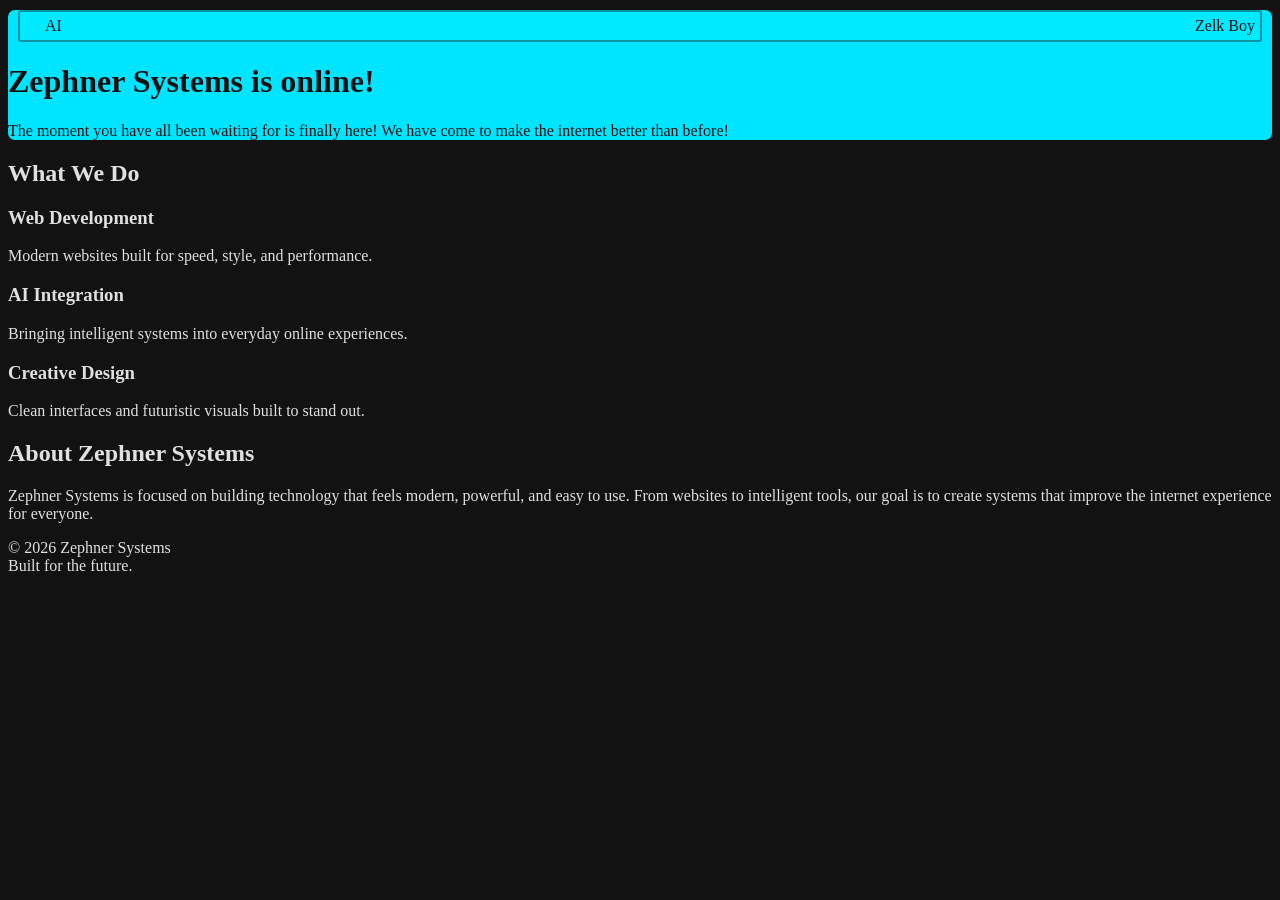
==== index.html @ 3ac15823 "ChatGPT's suggestions and text" ====
<!DOCTYPE html>
<html lang="en">
<head>
  <meta charset="UTF-8">
  <meta name="viewport" content="width=device-width, initial-scale=1.0">
  <title>Hello Page</title>

  <link rel="stylesheet" href="styles.css">

  <!-- Load JS properly -->
  <script src="javascript.js" defer></script>
</head>

<body>
  <div class="top">
    <div class="banner">
    <div class="header">
      
      <div class="header-one">
        <a target="_blank" href="https://chatgpt.com">
          AI
        </a>
      </div>
      
      <div class="header-two">
        Zelk Boy
      </div>
    </div>
    </div>
    <div class="title">
      <h1>
        Zephner Systems is online!
      </h1>
      <div class="subtext">
        The moment you have all been waiting for is finally here! We have come to make the internet better than before!
      </div>
    </div>
  </div>
  <div class="second-from-top">  
    <div class="second-from-top">
  <h2>What We Do</h2>
  <div class="cards">
    
    <div class="card">
      <h3>Web Development</h3>
      <p>
        Modern websites built for speed, style, and performance.
      </p>
    </div>

    <div class="card">
      <h3>AI Integration</h3>
      <p>
        Bringing intelligent systems into everyday online experiences.
      </p>
    </div>

    <div class="card">
      <h3>Creative Design</h3>
      <p>
        Clean interfaces and futuristic visuals built to stand out.
      </p>
    </div>

  </div>
</div>

<div class="about">
  <h2>About Zephner Systems</h2>
  
  <p>
    Zephner Systems is focused on building technology that feels modern,
    powerful, and easy to use. From websites to intelligent tools,
    our goal is to create systems that improve the internet experience
    for everyone.
  </p>
</div>

<div class="footer">
  <div>© 2026 Zephner Systems</div>
  <div>Built for the future.</div>
</div>
  </div>

  
</body>
</html>
---- styles.css ----
body{
  background-color:#121212;
  color:#E0E0E0;
  font-family: Arvo, serif;
}
a{
  color: #121212; 
  text-decoration: none;
}
.top{
  background-color:#00E5FF;
  border-radius: 7px;
}
.banner{
  background-color:#00EAFF;
  margin:10px;
  padding:5px;
  border: 2px;
  border-radius: 3px;
  border-color:#12121266;
  border-style: double;
}
.header-one{
  margin: 0 20px 0 20px;
  color: #121212;
}
.header {
  display: flex;
  justify-content: space-between;
  align-items: center;
  color:#121212;
}
h1{
  color:#121212;
}
.subtext{
  color:#121212;
}
.header-two{
  color:#121212;
}
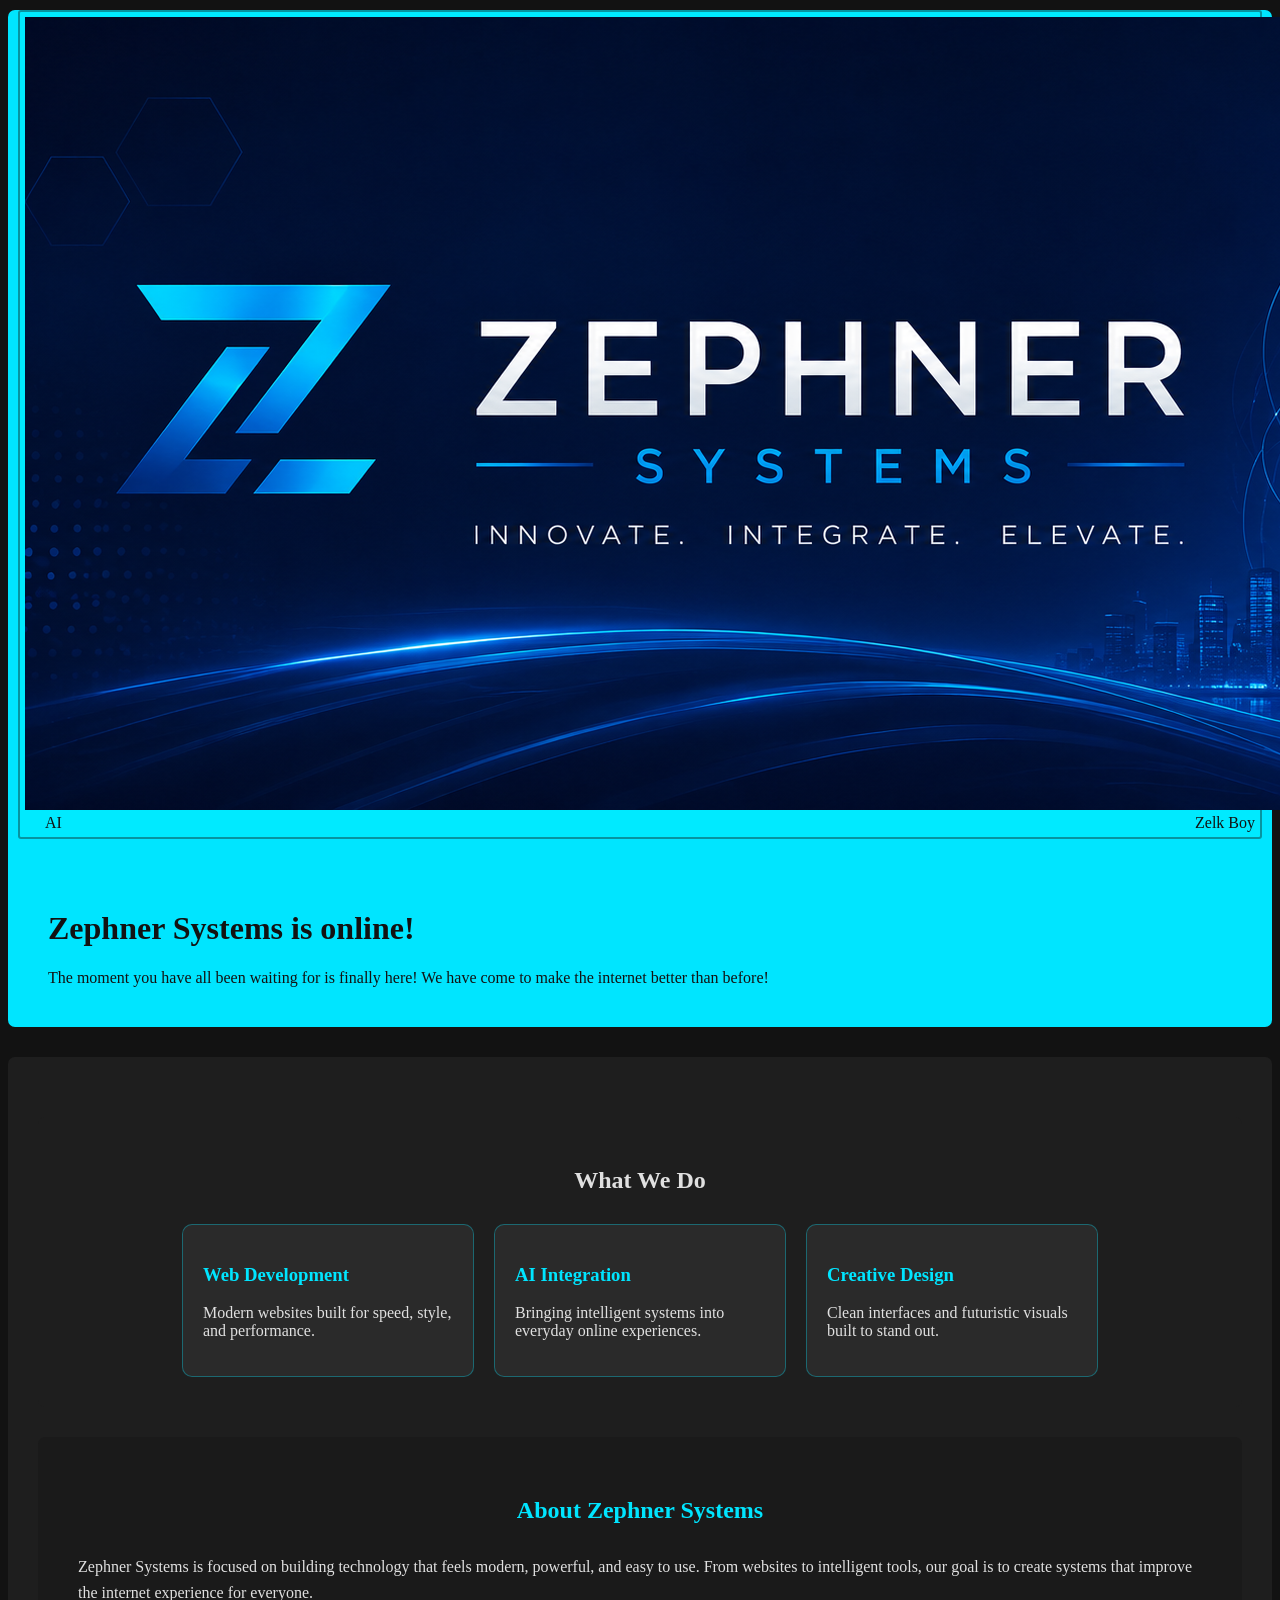
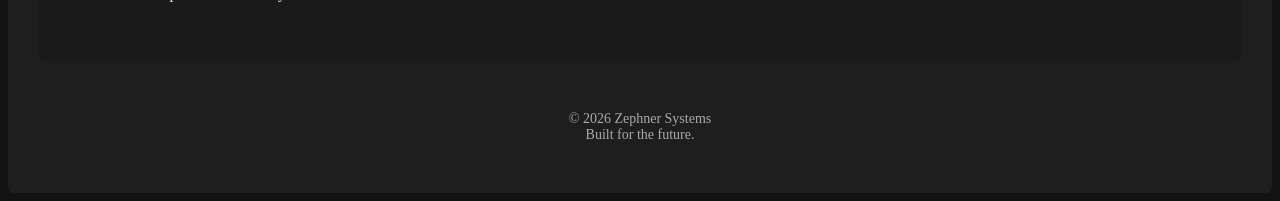
==== commit a877809d: "adding banner image." ====
--- a/index.html
+++ b/index.html
@@ -14,6 +14,7 @@
 <body>
   <div class="top">
     <div class="banner">
+      <img src="/zephner-banner.png" alt="Zephner Systems logo over moonlit city with a large digital globe looming">
     <div class="header">
       
       <div class="header-one">
--- a/styles.css
+++ b/styles.css
@@ -39,3 +39,60 @@
 .header-two{
   color:#121212;
 }  
+.title{
+  padding: 40px;
+}
+
+.second-from-top{
+  margin-top: 30px;
+  padding: 30px;
+  background-color:#1E1E1E;
+  border-radius:7px;
+}
+
+.second-from-top h2{
+  text-align:center;
+  margin-bottom:30px;
+}
+
+.cards{
+  display:flex;
+  gap:20px;
+  justify-content:center;
+  flex-wrap:wrap;
+}
+
+.card{
+  background-color:#2A2A2A;
+  padding:20px;
+  width:250px;
+  border-radius:10px;
+  border:1px solid #00E5FF55;
+}
+
+.card h3{
+  color:#00E5FF;
+}
+
+.about{
+  margin-top:30px;
+  padding:40px;
+  background-color:#1A1A1A;
+  border-radius:7px;
+}
+
+.about h2{
+  color:#00E5FF;
+}
+
+.about p{
+  line-height:1.6;
+}
+
+.footer{
+  margin-top:30px;
+  padding:20px;
+  text-align:center;
+  color:#AAAAAA;
+  font-size:14px;
+}
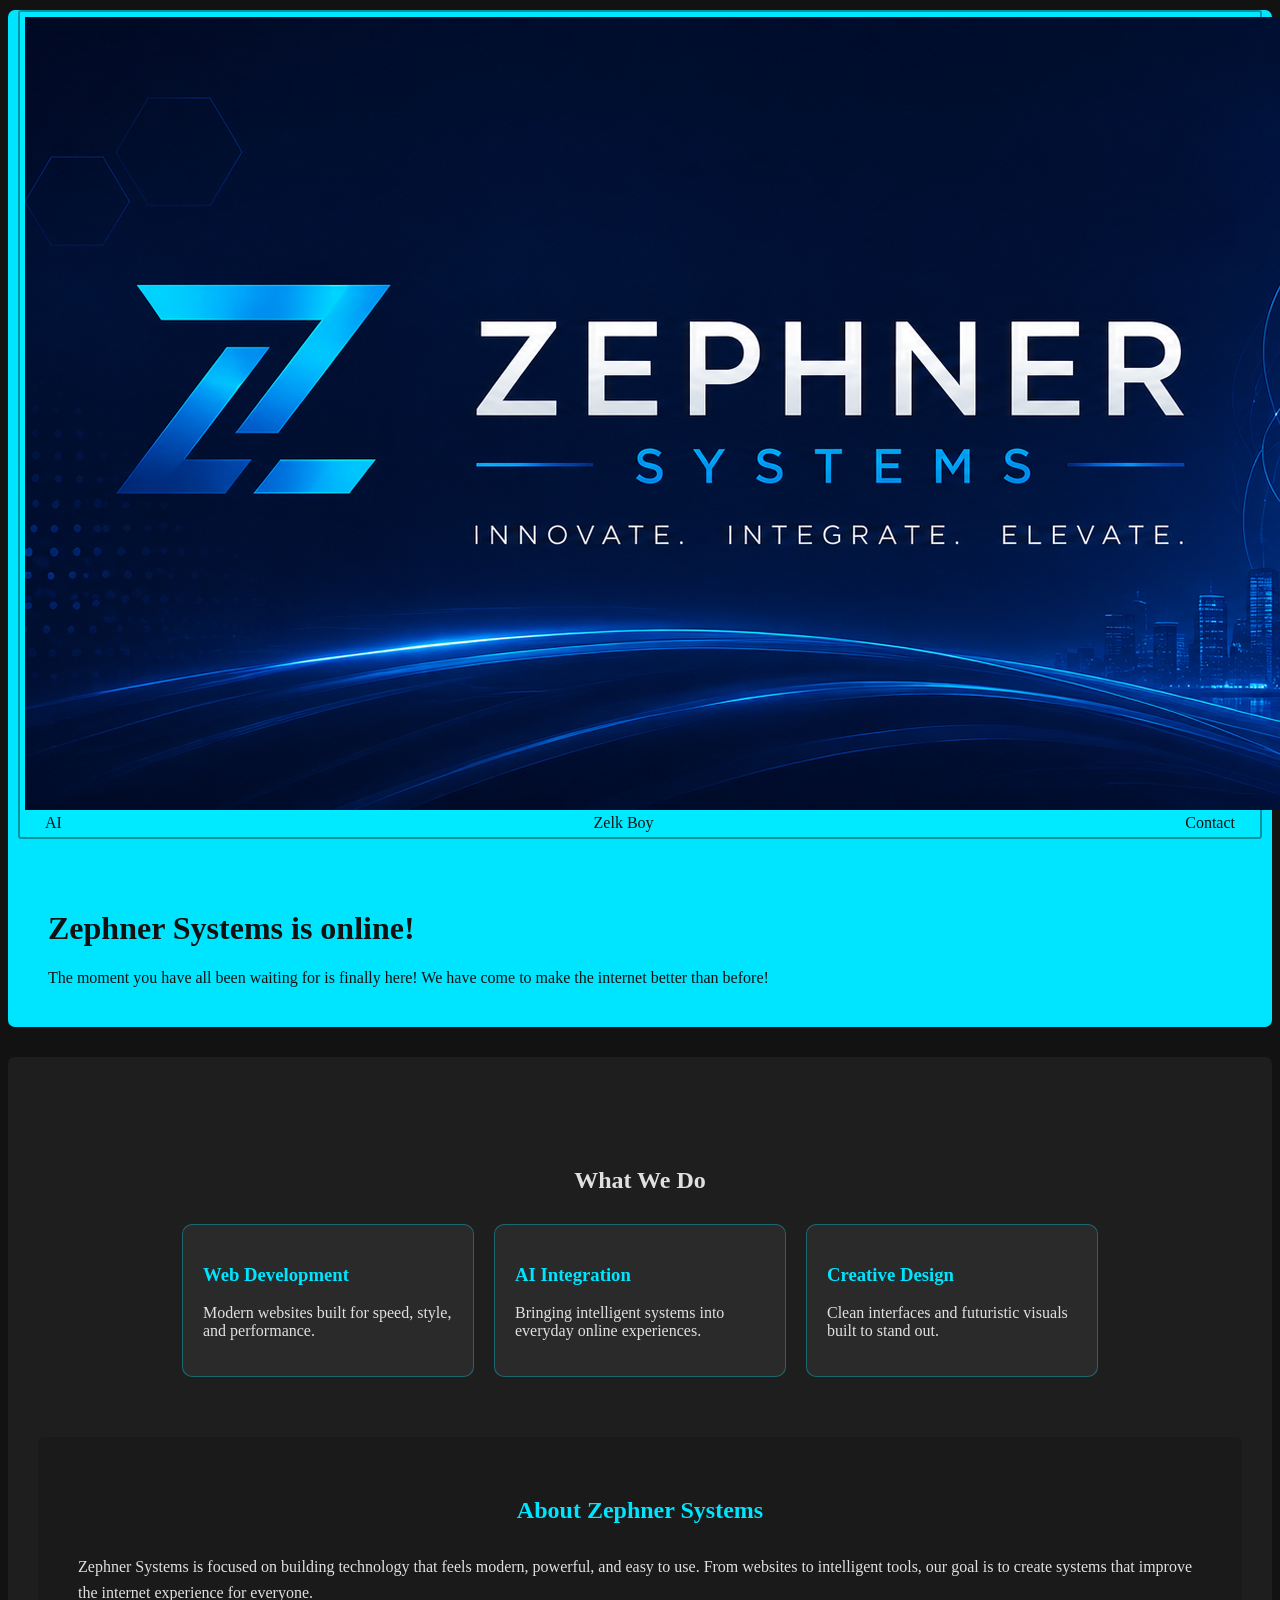
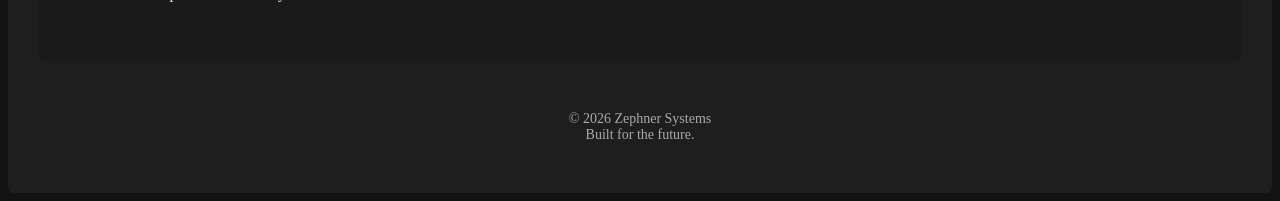
==== commit 13742450: "Update index.html" ====
--- a/index.html
+++ b/index.html
@@ -14,7 +14,7 @@
 <body>
   <div class="top">
     <div class="banner">
-      <img src="/zephner-banner.png" alt="Zephner Systems logo over moonlit city with a large digital globe looming">
+      <img src="zephner-banner.png" alt="Zephner Systems logo over moonlit city with a large digital globe looming">
     <div class="header">
       
       <div class="header-one">
@@ -25,6 +25,10 @@
       
       <div class="header-two">
         Zelk Boy
+      </div>
+
+      <div class="header-one">
+        <a href="/ai.html">Contact</a>
       </div>
     </div>
     </div>
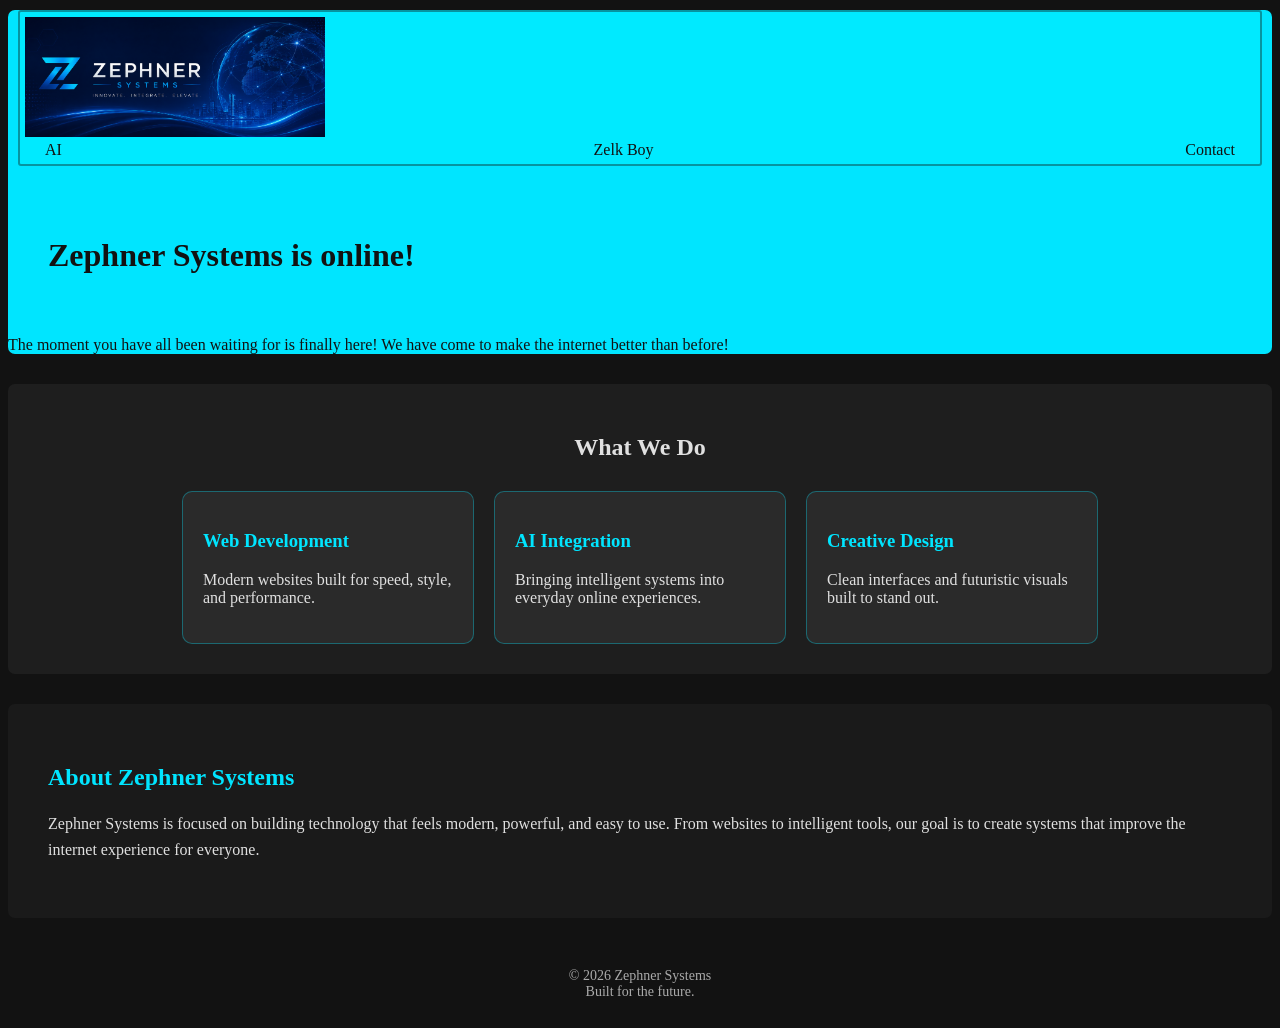
==== commit 84dd0207: "Update index.html" ====
--- a/index.html
+++ b/index.html
@@ -3,7 +3,7 @@
 <head>
   <meta charset="UTF-8">
   <meta name="viewport" content="width=device-width, initial-scale=1.0">
-  <title>Hello Page</title>
+  <title>Zephner Systems</title>
 
   <link rel="stylesheet" href="styles.css">
 
@@ -14,7 +14,7 @@
 <body>
   <div class="top">
     <div class="banner">
-      <img src="zephner-banner.png" alt="Zephner Systems logo over moonlit city with a large digital globe looming">
+      <img src="/zephner-banner.png" alt="Zephner Systems logo over moonlit city with a large digital globe looming">
     <div class="header">
       
       <div class="header-one">
@@ -36,13 +36,13 @@
       <h1>
         Zephner Systems is online!
       </h1>
+    </div>
       <div class="subtext">
         The moment you have all been waiting for is finally here! We have come to make the internet better than before!
       </div>
     </div>
   </div>
   <div class="second-from-top">  
-    <div class="second-from-top">
   <h2>What We Do</h2>
   <div class="cards">
     
@@ -85,7 +85,6 @@
   <div>© 2026 Zephner Systems</div>
   <div>Built for the future.</div>
 </div>
-  </div>
 
   
 </body>
--- a/styles.css
+++ b/styles.css
@@ -96,3 +96,7 @@
   color:#AAAAAA;
   font-size:14px;
 }
+img{
+  width:300px;
+  height: auto;
+}
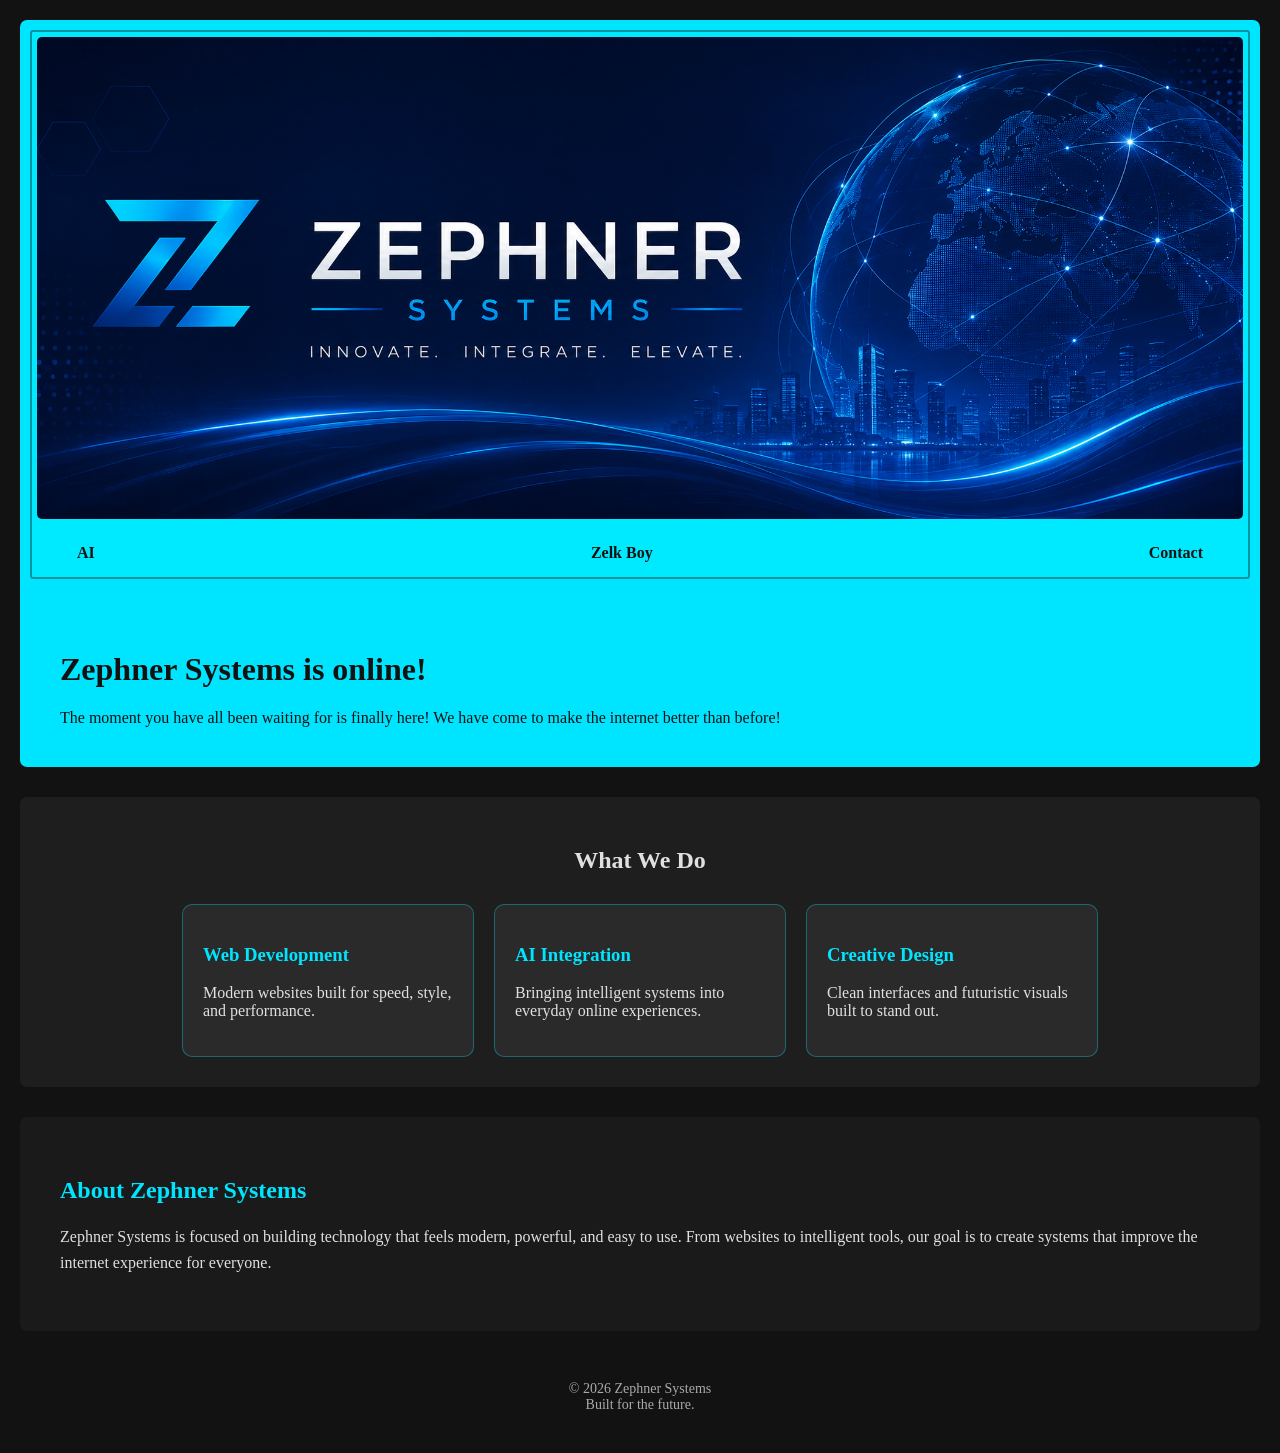
==== commit 8dcb2376: "Update index.htmldebug" ====
--- a/index.html
+++ b/index.html
@@ -6,86 +6,92 @@
   <title>Zephner Systems</title>
 
   <link rel="stylesheet" href="styles.css">
-
-  <!-- Load JS properly -->
   <script src="javascript.js" defer></script>
 </head>
 
 <body>
+
   <div class="top">
+
     <div class="banner">
-      <img src="/zephner-banner.png" alt="Zephner Systems logo over moonlit city with a large digital globe looming">
-    <div class="header">
-      
-      <div class="header-one">
-        <a target="_blank" href="https://chatgpt.com">
-          AI
-        </a>
-      </div>
-      
-      <div class="header-two">
-        Zelk Boy
-      </div>
+      <img src="/zephner-banner.png"
+           alt="Zephner Systems logo over moonlit city with a large digital globe looming">
 
-      <div class="header-one">
-        <a href="/ai.html">Contact</a>
+      <div class="header">
+
+        <div class="header-one">
+          <a target="_blank" href="https://chatgpt.com">
+            AI
+          </a>
+        </div>
+
+        <div class="header-two">
+          Zelk Boy
+        </div>
+
+        <div class="header-one">
+          <a href="/ai.html">Contact</a>
+        </div>
+
       </div>
     </div>
-    </div>
+
     <div class="title">
-      <h1>
-        Zephner Systems is online!
-      </h1>
-    </div>
+      <h1>Zephner Systems is online!</h1>
+
       <div class="subtext">
-        The moment you have all been waiting for is finally here! We have come to make the internet better than before!
+        The moment you have all been waiting for is finally here!
+        We have come to make the internet better than before!
       </div>
-    </div>
-  </div>
-  <div class="second-from-top">  
-  <h2>What We Do</h2>
-  <div class="cards">
-    
-    <div class="card">
-      <h3>Web Development</h3>
-      <p>
-        Modern websites built for speed, style, and performance.
-      </p>
-    </div>
-
-    <div class="card">
-      <h3>AI Integration</h3>
-      <p>
-        Bringing intelligent systems into everyday online experiences.
-      </p>
-    </div>
-
-    <div class="card">
-      <h3>Creative Design</h3>
-      <p>
-        Clean interfaces and futuristic visuals built to stand out.
-      </p>
     </div>
 
   </div>
-</div>
 
-<div class="about">
-  <h2>About Zephner Systems</h2>
-  
-  <p>
-    Zephner Systems is focused on building technology that feels modern,
-    powerful, and easy to use. From websites to intelligent tools,
-    our goal is to create systems that improve the internet experience
-    for everyone.
-  </p>
-</div>
+  <div class="second-from-top">
 
-<div class="footer">
-  <div>© 2026 Zephner Systems</div>
-  <div>Built for the future.</div>
-</div>
+    <h2>What We Do</h2>
 
-  
+    <div class="cards">
+
+      <div class="card">
+        <h3>Web Development</h3>
+        <p>
+          Modern websites built for speed, style, and performance.
+        </p>
+      </div>
+
+      <div class="card">
+        <h3>AI Integration</h3>
+        <p>
+          Bringing intelligent systems into everyday online experiences.
+        </p>
+      </div>
+
+      <div class="card">
+        <h3>Creative Design</h3>
+        <p>
+          Clean interfaces and futuristic visuals built to stand out.
+        </p>
+      </div>
+
+    </div>
+  </div>
+
+  <div class="about">
+    <h2>About Zephner Systems</h2>
+
+    <p>
+      Zephner Systems is focused on building technology that feels modern,
+      powerful, and easy to use. From websites to intelligent tools,
+      our goal is to create systems that improve the internet experience
+      for everyone.
+    </p>
+  </div>
+
+  <div class="footer">
+    <div>© 2026 Zephner Systems</div>
+    <div>Built for the future.</div>
+  </div>
+
 </body>
 </html>
--- a/styles.css
+++ b/styles.css
@@ -2,50 +2,62 @@
   background-color:#121212;
   color:#E0E0E0;
   font-family: Arvo, serif;
+  margin:20px;
 }
+
 a{
-  color: #121212; 
-  text-decoration: none;
+  color:#121212;
+  text-decoration:none;
 }
+
 .top{
   background-color:#00E5FF;
-  border-radius: 7px;
+  border-radius:7px;
+  overflow:hidden;
 }
+
 .banner{
   background-color:#00EAFF;
   margin:10px;
   padding:5px;
-  border: 2px;
-  border-radius: 3px;
-  border-color:#12121266;
-  border-style: double;
+  border:2px double #12121266;
+  border-radius:3px;
 }
-.header-one{
-  margin: 0 20px 0 20px;
-  color: #121212;
+
+.banner img{
+  width:100%;
+  height:auto;
+  border-radius:5px;
+  display:block;
+  margin-bottom:15px;
 }
-.header {
-  display: flex;
-  justify-content: space-between;
-  align-items: center;
-  color:#121212;
+
+.header{
+  display:flex;
+  justify-content:space-between;
+  align-items:center;
+  padding:10px 20px;
+  font-weight:bold;
 }
-h1{
-  color:#121212;
-}
+
+.header-one,
+.header-two,
+h1,
 .subtext{
   color:#121212;
 }
-.header-two{
-  color:#121212;
-}  
+
+.header-one{
+  margin:0 20px;
+}
+
 .title{
-  padding: 40px;
+  padding:40px;
 }
 
 .second-from-top{
-  margin-top: 30px;
-  padding: 30px;
+  margin-top:30px;
+  padding:30px;
   background-color:#1E1E1E;
   border-radius:7px;
 }
@@ -96,7 +108,3 @@
   color:#AAAAAA;
   font-size:14px;
 }
-img{
-  width:300px;
-  height: auto;
-}
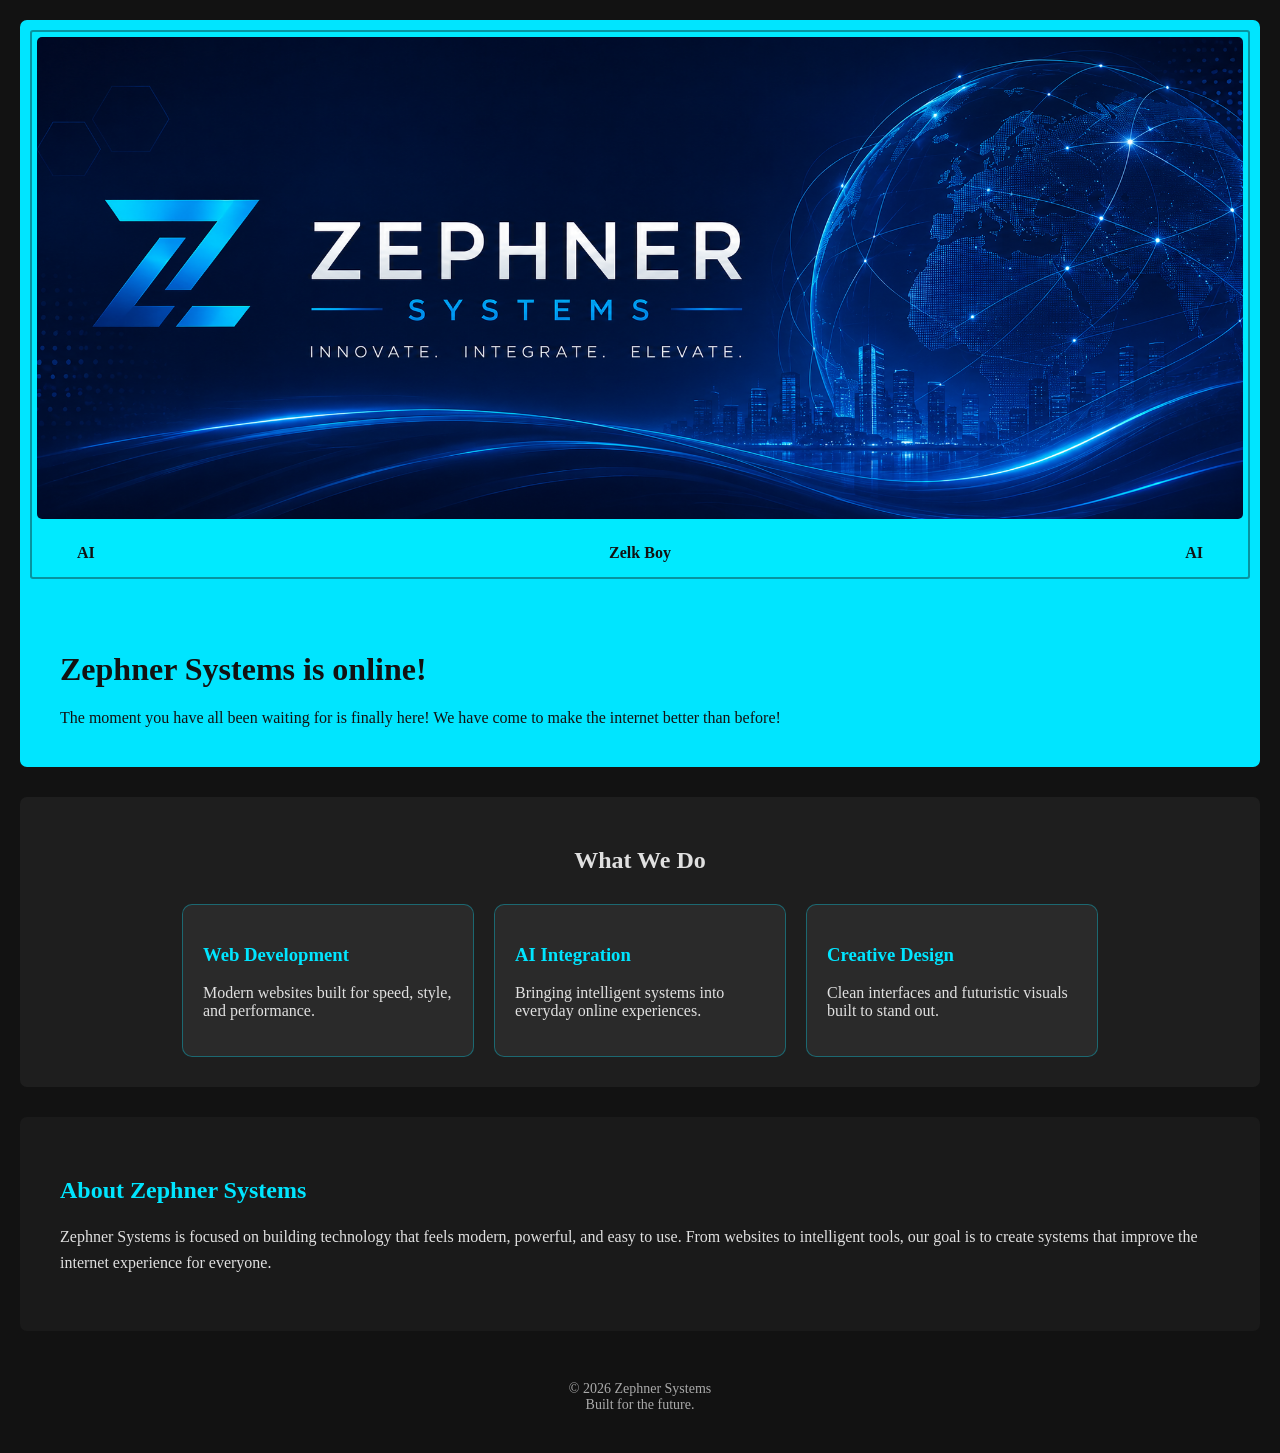
==== commit da78cedb: "Update index.html" ====
--- a/index.html
+++ b/index.html
@@ -14,8 +14,7 @@
   <div class="top">
 
     <div class="banner">
-      <img src="/zephner-banner.png"
-           alt="Zephner Systems logo over moonlit city with a large digital globe looming">
+      <img src="images/zephner-banner.png" alt="Zephner Systems logo over moonlit city with a large digital globe looming">
 
       <div class="header">
 
@@ -30,7 +29,7 @@
         </div>
 
         <div class="header-one">
-          <a href="/ai.html">Contact</a>
+          <a href="/chat/chat.html">AI</a>
         </div>
 
       </div>
